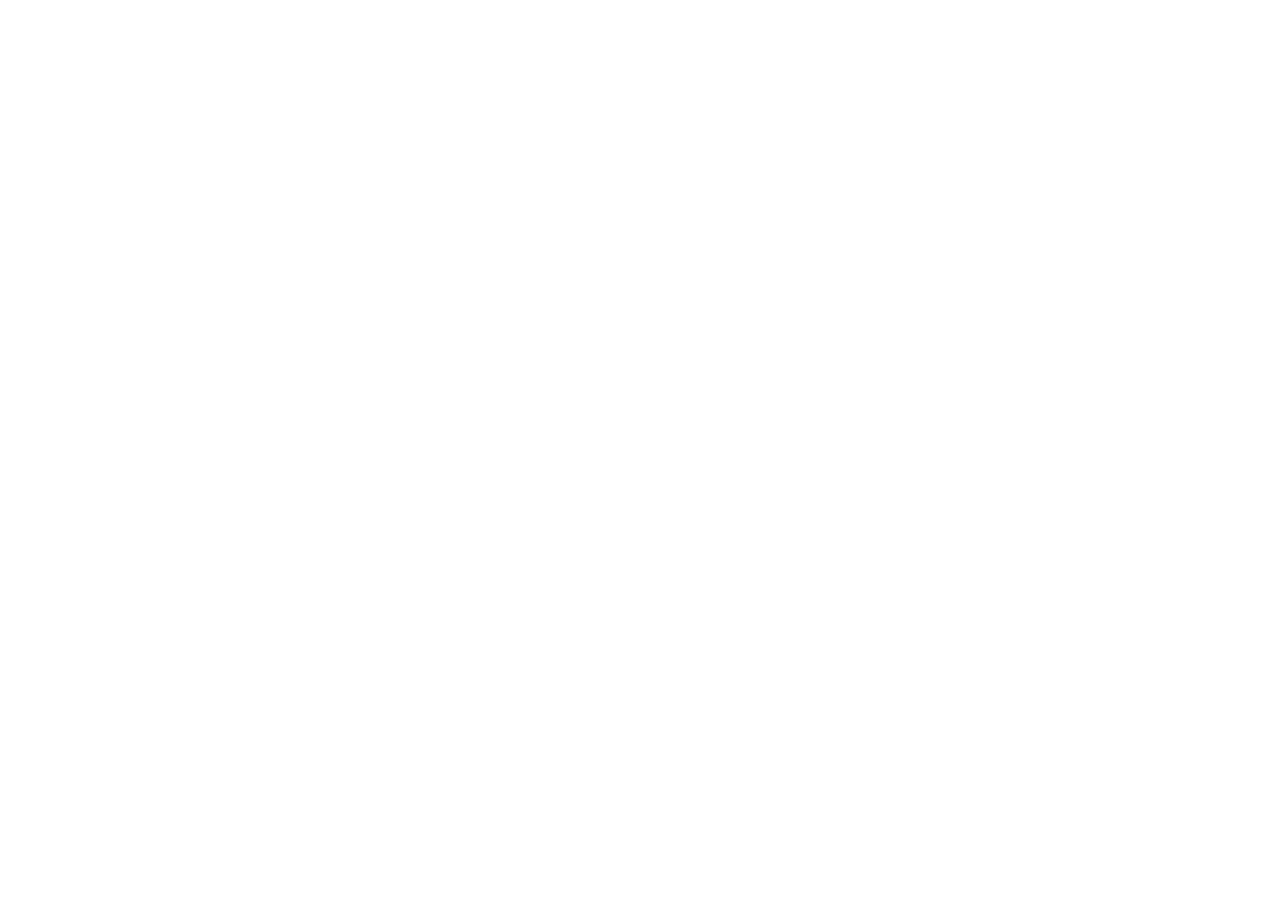
==== datauser.html @ 8a958acb "add data" ====
<!DOCTYPE html>
<html lang="en">
<head>
    <meta charset="UTF-8">
    <meta name="viewport" content="width=device-width, initial-scale=1.0">
    <link rel="stylesheet" href="datauser.css">
    <link rel="stylesheet" href="style.css">
    <title>Calorie Counter</title>
</head>
<body>
    
</body>
</html>
---- style.css ----
*{
    margin: 0;
    padding: 0;
}
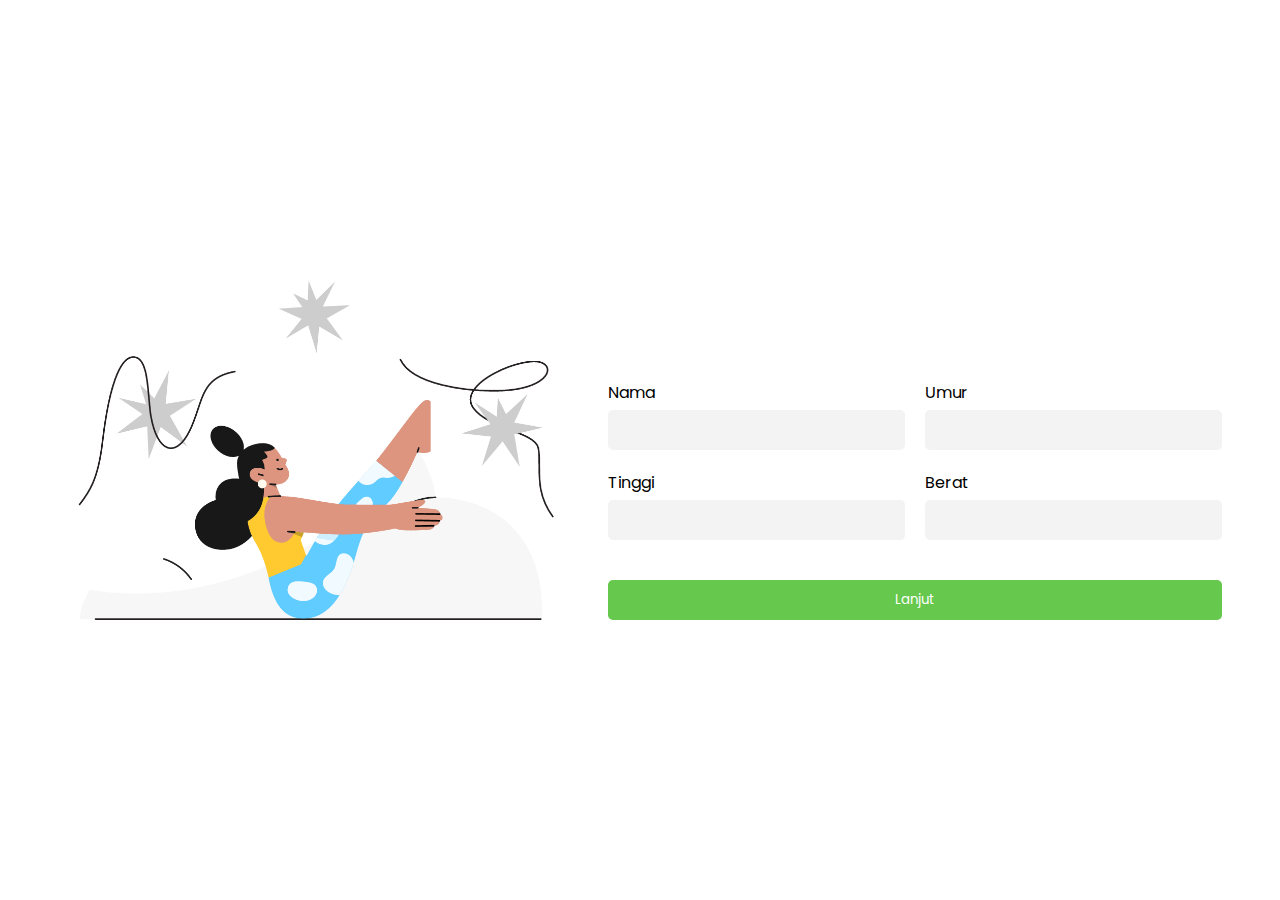
==== commit f110461c: "add fonts, make a new folder for assets" ====
--- a/datauser.html
+++ b/datauser.html
@@ -1,5 +1,6 @@
 <!DOCTYPE html>
 <html lang="en">
+
 <head>
     <meta charset="UTF-8">
     <meta name="viewport" content="width=device-width, initial-scale=1.0">
@@ -7,7 +8,42 @@
     <link rel="stylesheet" href="style.css">
     <title>Calorie Counter</title>
 </head>
+
 <body>
-    
+    <div class="form-container">
+        <img src="/assets/img/img-1.png" alt="Image 1" class="form-image">
+        <form>
+            <div class="fields-container">
+                <div class="field-box">
+                    <div class="form-field">
+                        <label for="name1">Nama</label>
+                        <input type="text" name="username1" id="name1">
+                    </div>
+                    <div class="form-field">
+                        <label for="name2">Umur</label>
+                        <input type="number" name="username2" id="name2">
+                    </div>
+                </div>
+                <div class="field-box">
+                    <div class="form-field">
+                        <label for="name3">Tinggi</label>
+                        <input type="number" name="username3" id="name3">
+                    </div>
+                    <div class="form-field">
+                        <label for="name4">Berat</label>
+                        <input type="number" name="username4" id="name4">
+                    </div>
+                </div>
+                <button class="primary-btn" style="margin-top: 20px;" onclick="greetings()">Lanjut</button>
+            </div>
+        </form>
+    </div>
 </body>
+
+<script>
+    function greetings(){
+        alert("halo")
+    }
+</script>
+
 </html>--- a/datauser.css
+++ b/datauser.css
@@ -0,0 +1,59 @@
+body {
+    display: flex;
+    justify-content: center;
+    height: 100vh;
+    align-items: center;
+}
+
+.form-container {
+    display: flex;
+    align-items: center;
+    gap: 30px;
+}
+
+.form-image {
+    width: 520px;
+}
+
+.fields-container {
+    display: flex;
+    flex-direction: column;
+    gap: 20px;
+    width: 100%;
+    margin-top: 100px;
+}
+
+.field-box {
+    display: flex;
+    justify-content: space-between;
+    width: 100%;
+    gap: 20px;
+}
+
+.form-field {
+    display: flex;
+    flex-direction: column;
+    gap: 5px;
+    width: 100%;
+}
+
+input{
+    border: none;
+    border-radius: 5px;
+    padding: 10px 20px;
+    background: #F3F3F3;
+}
+
+.primary-btn{
+    background-color: #66C84D;
+    color: white;
+    border: none;
+    border-radius: 5px;
+    padding: 10px 20px;
+    width: 100%;
+    cursor: pointer;
+}
+
+.primary-btn:hover{
+    background-color: #59ae44;
+}
--- a/style.css
+++ b/style.css
@@ -1,4 +1,10 @@
+@font-face {
+    font-family: "Poppins";
+    src: url('/assets/font/Poppins-Regular.ttf');
+}
+
 *{
     margin: 0;
     padding: 0;
+    font-family: "Poppins";
 }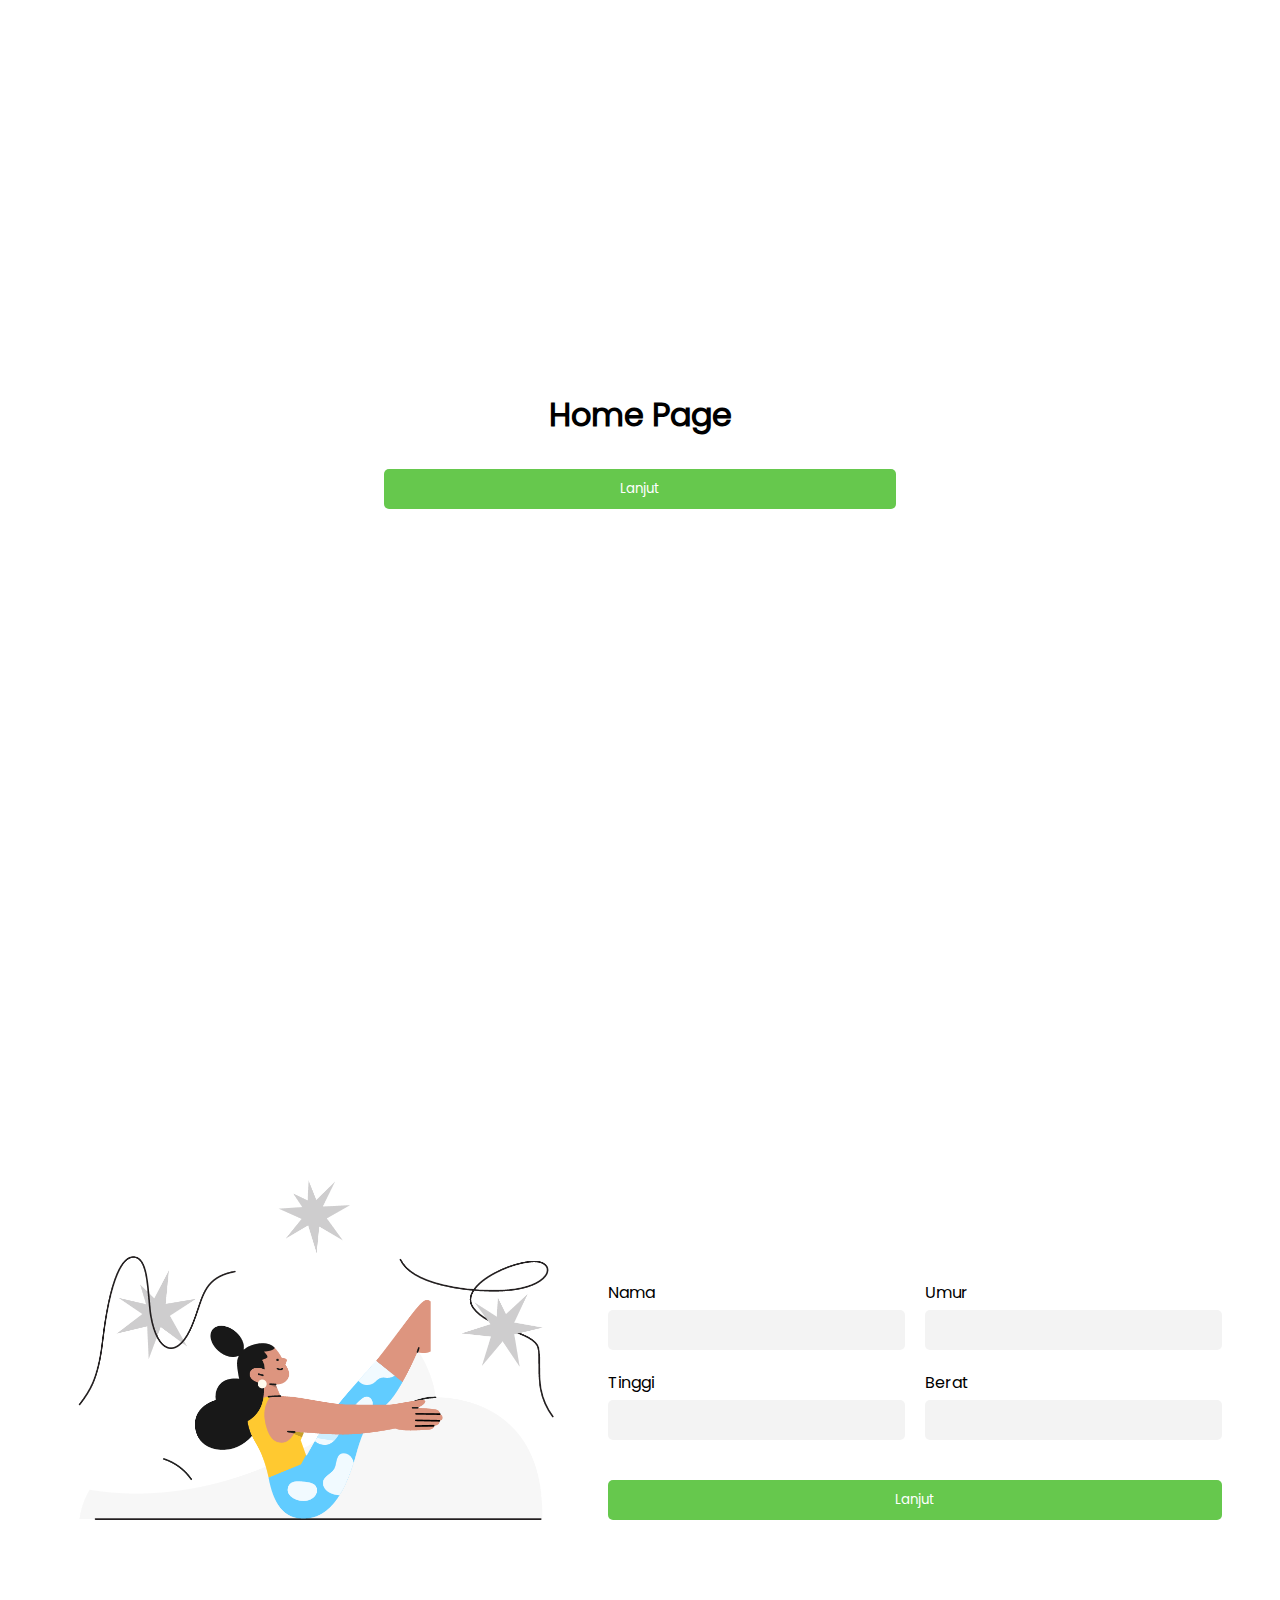
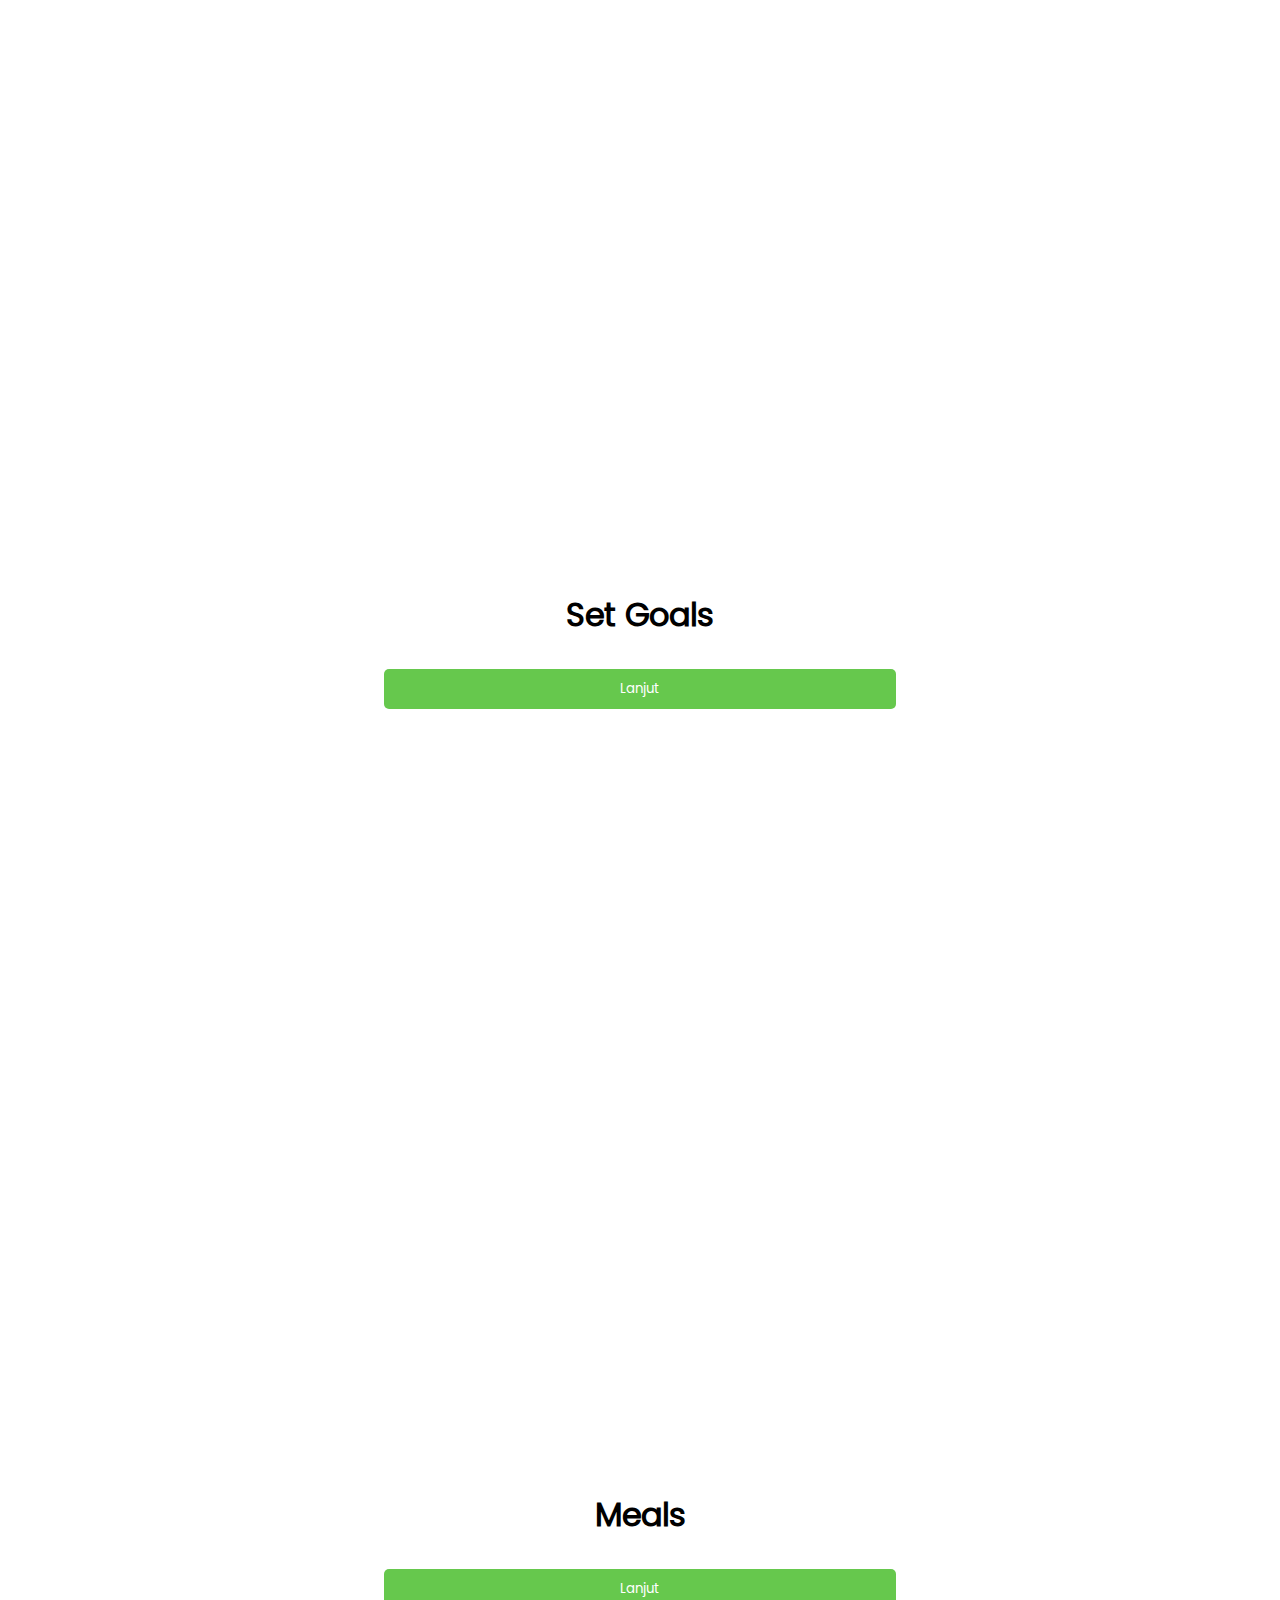
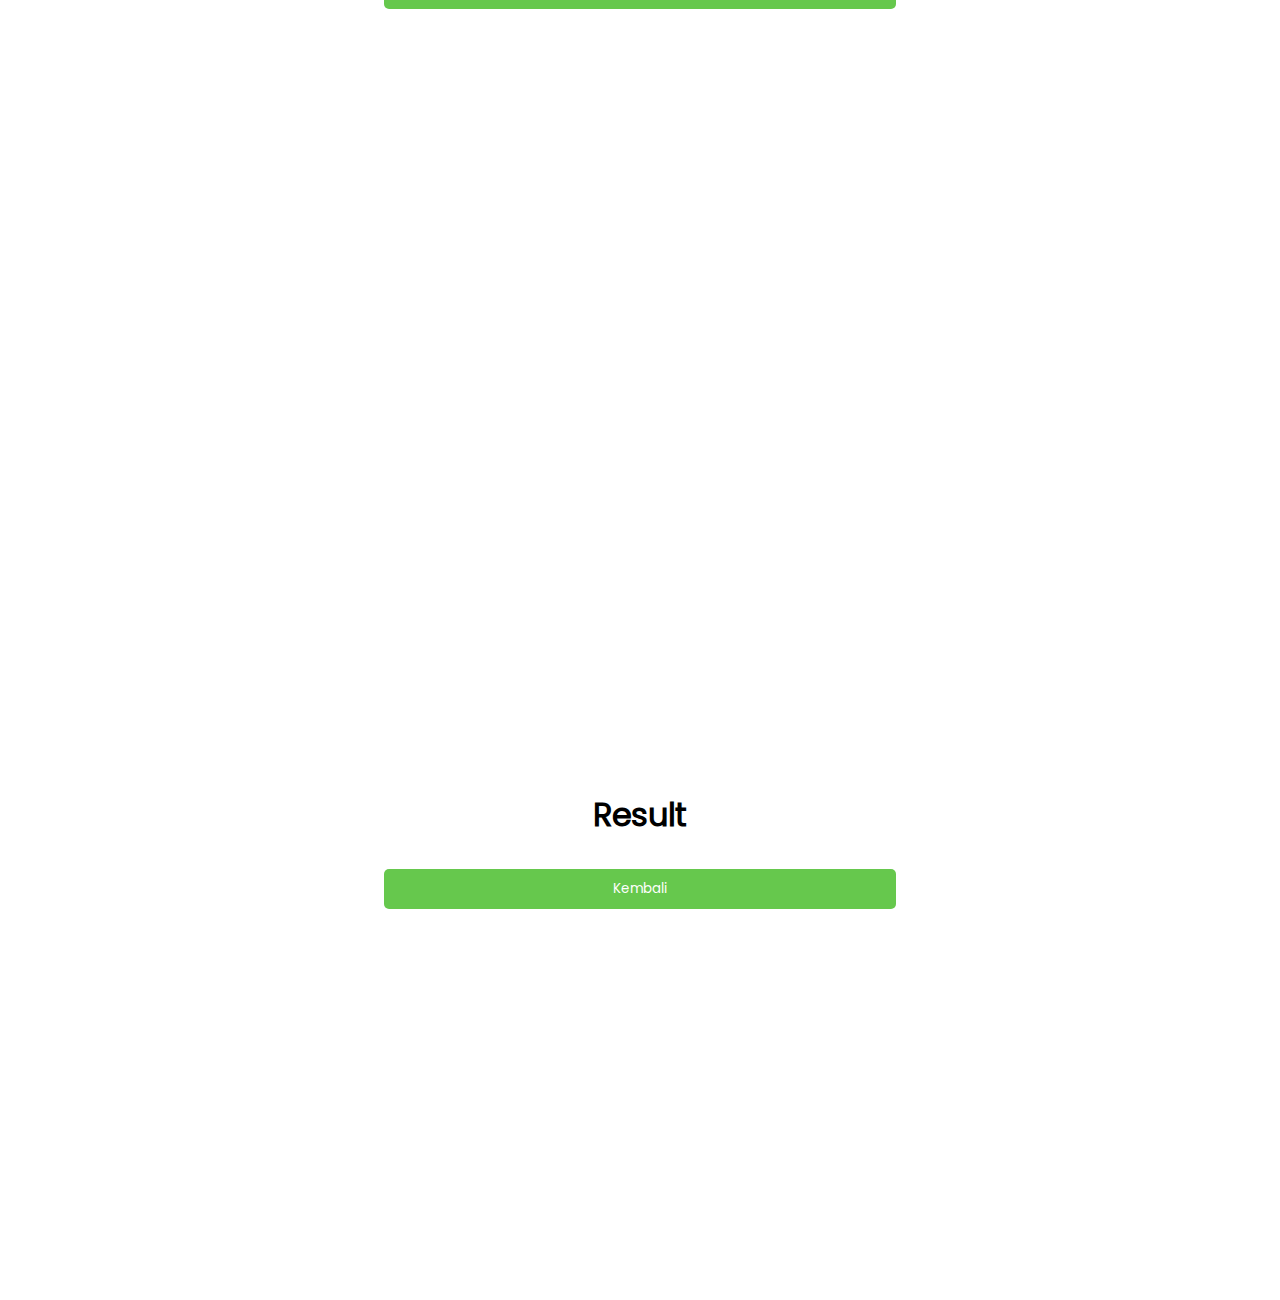
==== commit 7235c7ad: "add scroll" ====
--- a/datauser.html
+++ b/datauser.html
@@ -10,39 +10,83 @@
 </head>
 
 <body>
-    <div class="form-container">
+    <section class="form-containers" id="home">
+        <h1>Home Page</h1>
+        <button class="primary-btn" style="width: 40%;" onclick="changepage('userData')">Lanjut</button>
+    </section>
+    <section class="form-container" id="userData">
         <img src="/assets/img/img-1.png" alt="Image 1" class="form-image">
-        <form>
+        <form id="dataForm">
             <div class="fields-container">
                 <div class="field-box">
                     <div class="form-field">
-                        <label for="name1">Nama</label>
-                        <input type="text" name="username1" id="name1">
+                        <label for="username">Nama</label>
+                        <input type="text" name="nama" id="username">
                     </div>
                     <div class="form-field">
-                        <label for="name2">Umur</label>
-                        <input type="number" name="username2" id="name2">
+                        <label for="userage">Umur</label>
+                        <input type="number" name="umur" id="userage">
                     </div>
                 </div>
                 <div class="field-box">
                     <div class="form-field">
-                        <label for="name3">Tinggi</label>
-                        <input type="number" name="username3" id="name3">
+                        <label for="userheight">Tinggi</label>
+                        <input type="number" name="tinggi" id="userheight">
                     </div>
                     <div class="form-field">
-                        <label for="name4">Berat</label>
-                        <input type="number" name="username4" id="name4">
+                        <label for="userweight">Berat</label>
+                        <input type="number" name="berat" id="userweight">
                     </div>
                 </div>
                 <button class="primary-btn" style="margin-top: 20px;" onclick="greetings()">Lanjut</button>
             </div>
         </form>
-    </div>
+    </section>
+    <section class="form-containers" id="goals">
+        <h1>Set Goals</h1>
+        <button class="primary-btn" style="width: 40%;" onclick="changepage('meals')">Lanjut</button>
+    </section>
+    <section class="form-containers" id="meals">
+        <h1>Meals</h1>
+        <button class="primary-btn" style="width: 40%;" onclick="changepage('result')">Lanjut</button>
+    </section>
+    <section class="form-containers" id="result">
+        <h1>Result</h1>
+        <button class="primary-btn" style="width: 40%;" onclick="changepage('home')">Kembali</button>
+    </section>
 </body>
 
 <script>
-    function greetings(){
-        alert("halo")
+    function changepage(to){
+        document.getElementById(to).scrollIntoView({ behavior: 'smooth' });
+    }
+    function greetings() {
+        event.preventDefault();
+        const form = document.getElementById('dataForm');
+
+        // Ambil value
+        const nama = form.querySelector('#username').value;
+        const umur = form.querySelector('#userage').value;
+        const tinggi = form.querySelector('#userheight').value;
+        const berat = form.querySelector('#userweight').value;
+
+        if (nama === '' || umur === '' || tinggi === '' || berat === '') {
+            alert('Harap lengkapi semua kolom sebelum melanjutkan!');
+            return;
+        }
+
+        // tampung value
+        let user = {
+            nama,
+            umur,
+            tinggi,
+            berat
+        }
+        // alert(`Halo ${user.nama}!`);
+        console.log(user.nama.length);
+
+        // pindah section ke goals
+        changepage('goals')
     }
 </script>
 
--- a/datauser.css
+++ b/datauser.css
@@ -1,8 +1,15 @@
-body {
+section{
     display: flex;
     justify-content: center;
     height: 100vh;
     align-items: center;
+}
+
+.form-containers {
+    display: flex;
+    flex-direction: column;
+    align-items: center;
+    gap: 30px;
 }
 
 .form-container {
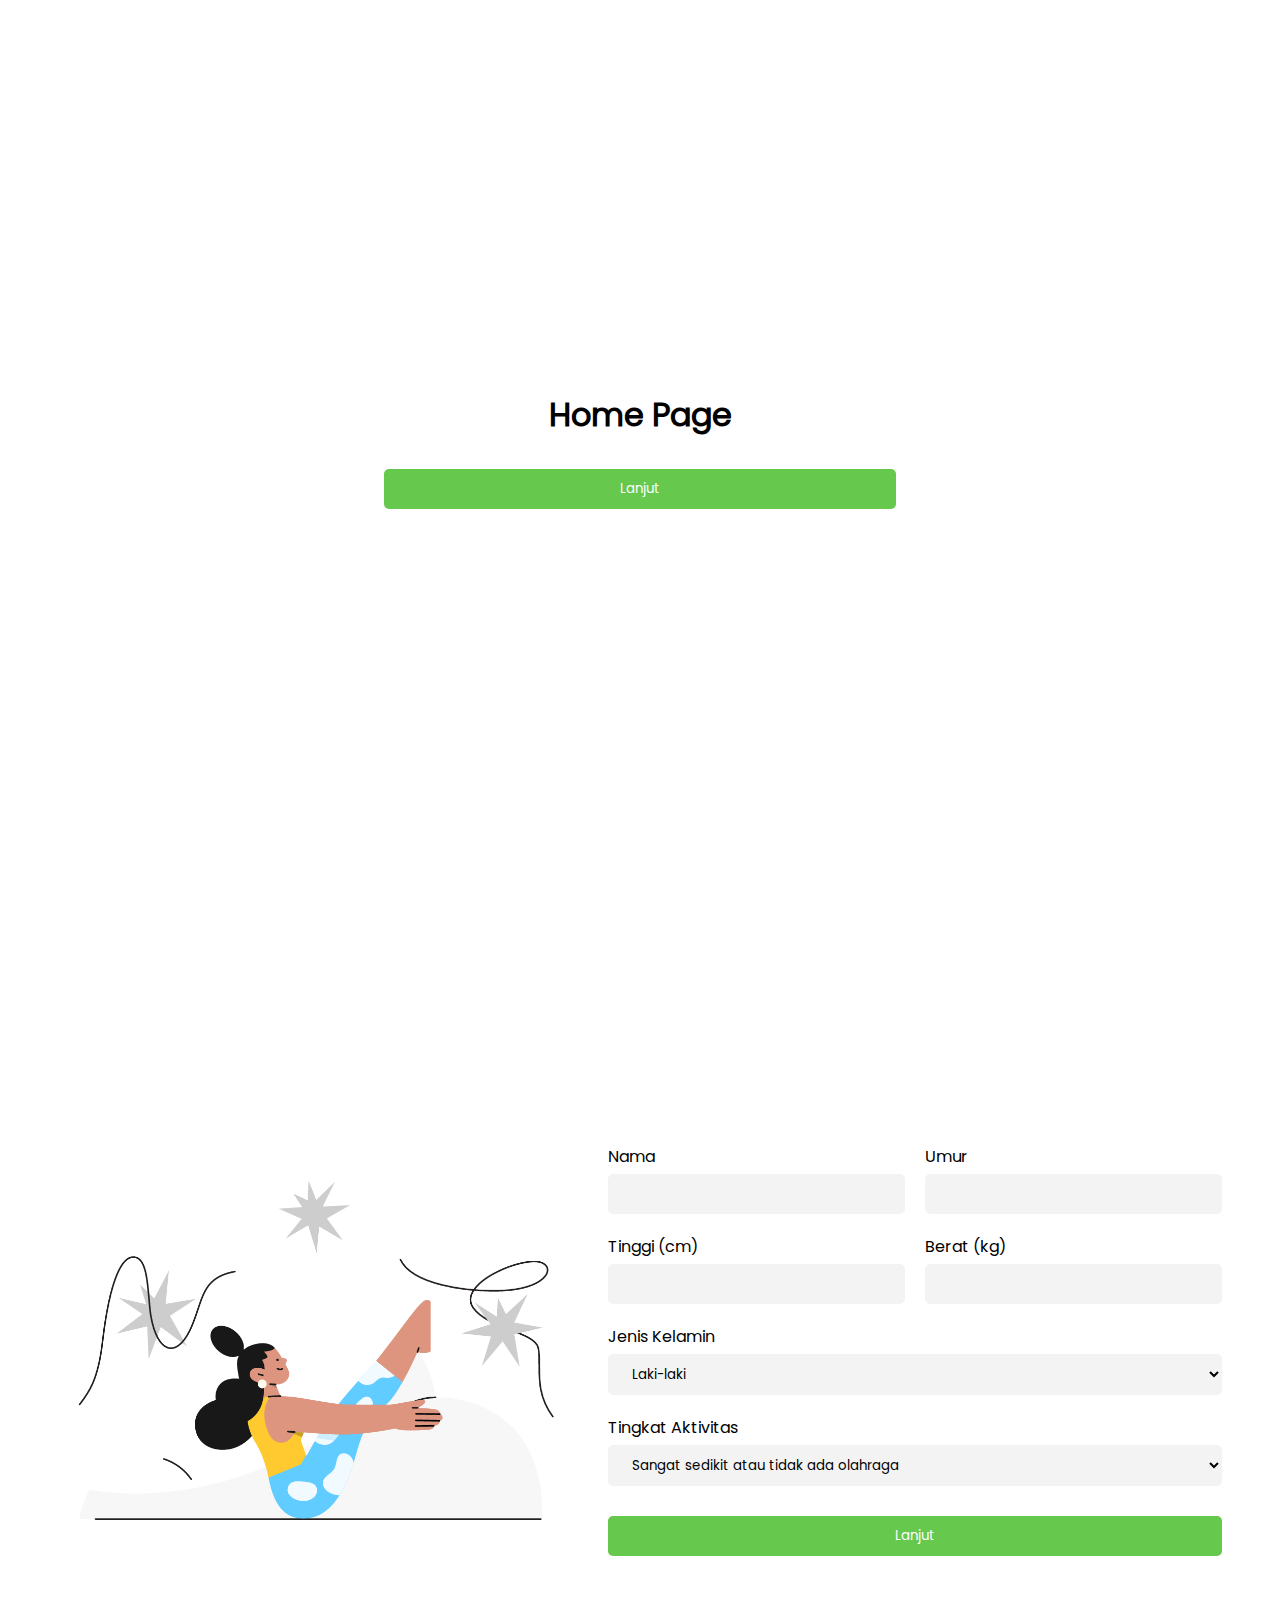
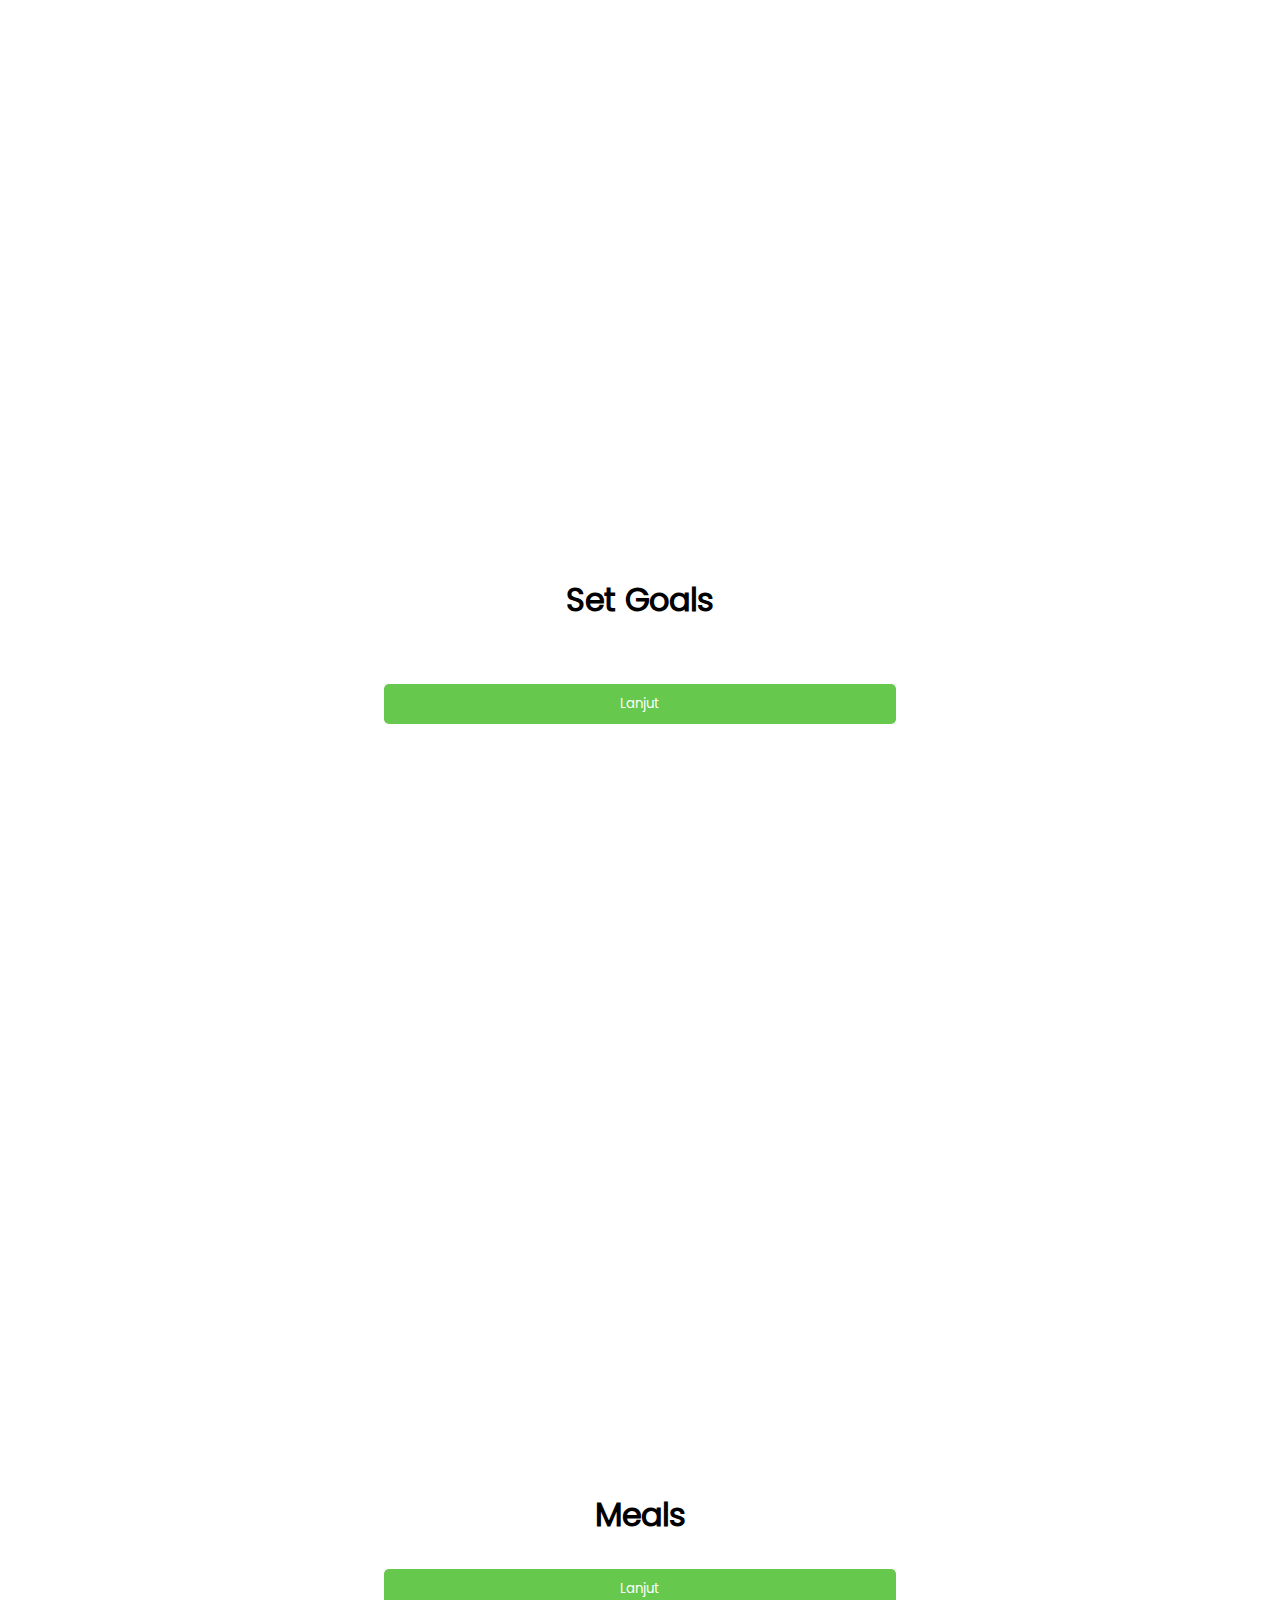
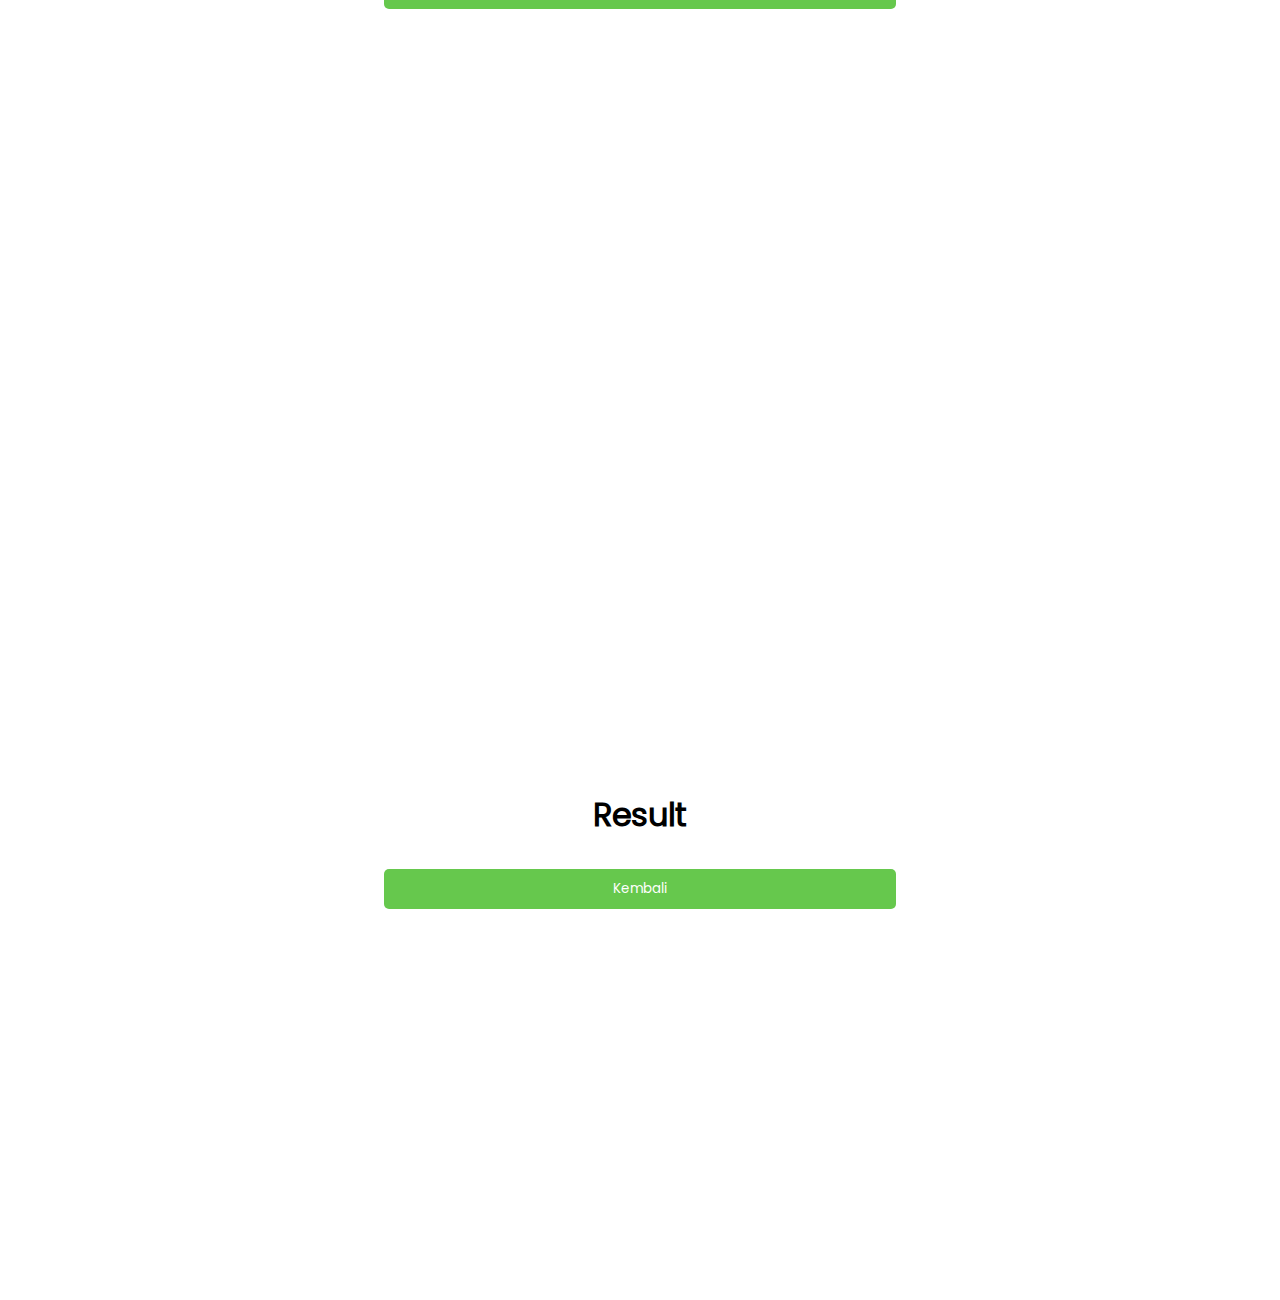
==== commit 124c5995: "calculate bmr and tdee" ====
--- a/datauser.html
+++ b/datauser.html
@@ -30,20 +30,42 @@
                 </div>
                 <div class="field-box">
                     <div class="form-field">
-                        <label for="userheight">Tinggi</label>
+                        <label for="userheight">Tinggi (cm)</label>
                         <input type="number" name="tinggi" id="userheight">
                     </div>
                     <div class="form-field">
-                        <label for="userweight">Berat</label>
+                        <label for="userweight">Berat (kg)</label>
                         <input type="number" name="berat" id="userweight">
                     </div>
                 </div>
-                <button class="primary-btn" style="margin-top: 20px;" onclick="greetings()">Lanjut</button>
+                <div class="field-box">
+                    <div class="form-field">
+                        <label for="usergender">Jenis Kelamin</label>
+                        <select name="gender" id="usergender">
+                            <option value="male">Laki-laki</option>
+                            <option value="female">Perempuan</option>
+                        </select>
+                    </div>
+                </div>
+                <div class="field-box">
+                    <div class="form-field">
+                        <label for="useractivity">Tingkat Aktivitas</label>
+                        <select name="activity" id="useractivity">
+                            <option value="sedentary">Sangat sedikit atau tidak ada olahraga</option>
+                            <option value="light">Olahraga ringan (1-3 hari/minggu)</option>
+                            <option value="moderate">Olahraga moderat (3-5 hari/minggu)</option>
+                            <option value="active">Olahraga berat (6-7 hari/minggu)</option>
+                            <option value="very_active">Olahraga sangat berat</option>
+                        </select>
+                    </div>
+                </div>
+                <button class="primary-btn" style="margin-top: 10px;" onclick="greetings()">Lanjut</button>
             </div>
         </form>
     </section>
     <section class="form-containers" id="goals">
         <h1>Set Goals</h1>
+        <span id="bmrResult"></span>
         <button class="primary-btn" style="width: 40%;" onclick="changepage('meals')">Lanjut</button>
     </section>
     <section class="form-containers" id="meals">
@@ -57,9 +79,44 @@
 </body>
 
 <script>
-    function changepage(to){
+    function changepage(to) {
         document.getElementById(to).scrollIntoView({ behavior: 'smooth' });
     }
+
+    function calculateBmr(data) {
+        let result = 0;
+        if (data.kelamin === 'male') {
+            result = 10 * +data.berat + 6.25 * +data.tinggi - 5 * +data.umur + 5;
+        } else if (data.kelamin === 'female') {
+            result = 10 * +data.berat + 6.25 * +data.tinggi - 5 * +data.umur - 161;
+        }
+        return result;
+    }
+
+    function calculateTdee(bmr, data) {
+        let activityFactor = {
+            'sedentary': 1.2,
+            'light': 1.375,
+            'moderate': 1.55,
+            'active': 1.725,
+            'very_active': 1.9
+        }
+
+        return bmr * activityFactor[data.activity];
+    }
+
+    function adjustTdeeForGoal(tdee, data) {
+        let activityFactor = {
+            'sedentary': 1.2,
+            'light': 1.375,
+            'moderate': 1.55,
+            'active': 1.725,
+            'very_active': 1.9
+        }
+
+        return bmr * activityFactor[data.activity];
+    }
+
     function greetings() {
         event.preventDefault();
         const form = document.getElementById('dataForm');
@@ -69,8 +126,10 @@
         const umur = form.querySelector('#userage').value;
         const tinggi = form.querySelector('#userheight').value;
         const berat = form.querySelector('#userweight').value;
+        const kelamin = form.querySelector('#usergender').value;
+        const activity = form.querySelector('#useractivity').value;
 
-        if (nama === '' || umur === '' || tinggi === '' || berat === '') {
+        if (nama === '' || umur === '' || tinggi === '' || berat === '' || kelamin === '' || activity === '') {
             alert('Harap lengkapi semua kolom sebelum melanjutkan!');
             return;
         }
@@ -80,14 +139,30 @@
             nama,
             umur,
             tinggi,
-            berat
-        }
-        // alert(`Halo ${user.nama}!`);
-        console.log(user.nama.length);
+            berat,
+            kelamin,
+            activity
+        };
+
+        // calculate BMR nya, untuk tau jumlah kalori yang dibakar tubuh saat istirahat
+        let bmr = calculateBmr(user);
+
+        // calculate TDEE nya, untuk tau jumlah kalori yang dibutuhkan tubuh dalam sehari
+        let tdee = calculateTdee(bmr, user);
+
+        // tambahin data user
+        user['BMR'] = bmr
+        user['TDEE'] = tdee
+
+        // Menampilkan hasil BMR di halaman
+        document.getElementById('bmrResult').innerText = `Tubuh Anda membakar ${bmr} kalori saat istirahat, TDEE anda ${tdee}`;
+
+        console.log(user, bmr, tdee);
 
         // pindah section ke goals
-        changepage('goals')
+        changepage('goals');
     }
+
 </script>
 
 </html>--- a/datauser.css
+++ b/datauser.css
@@ -27,7 +27,6 @@
     flex-direction: column;
     gap: 20px;
     width: 100%;
-    margin-top: 100px;
 }
 
 .field-box {
@@ -51,6 +50,13 @@
     background: #F3F3F3;
 }
 
+select{
+    border: none;
+    border-radius: 5px;
+    padding: 10px 20px;
+    background: #F3F3F3;
+}
+
 .primary-btn{
     background-color: #66C84D;
     color: white;
